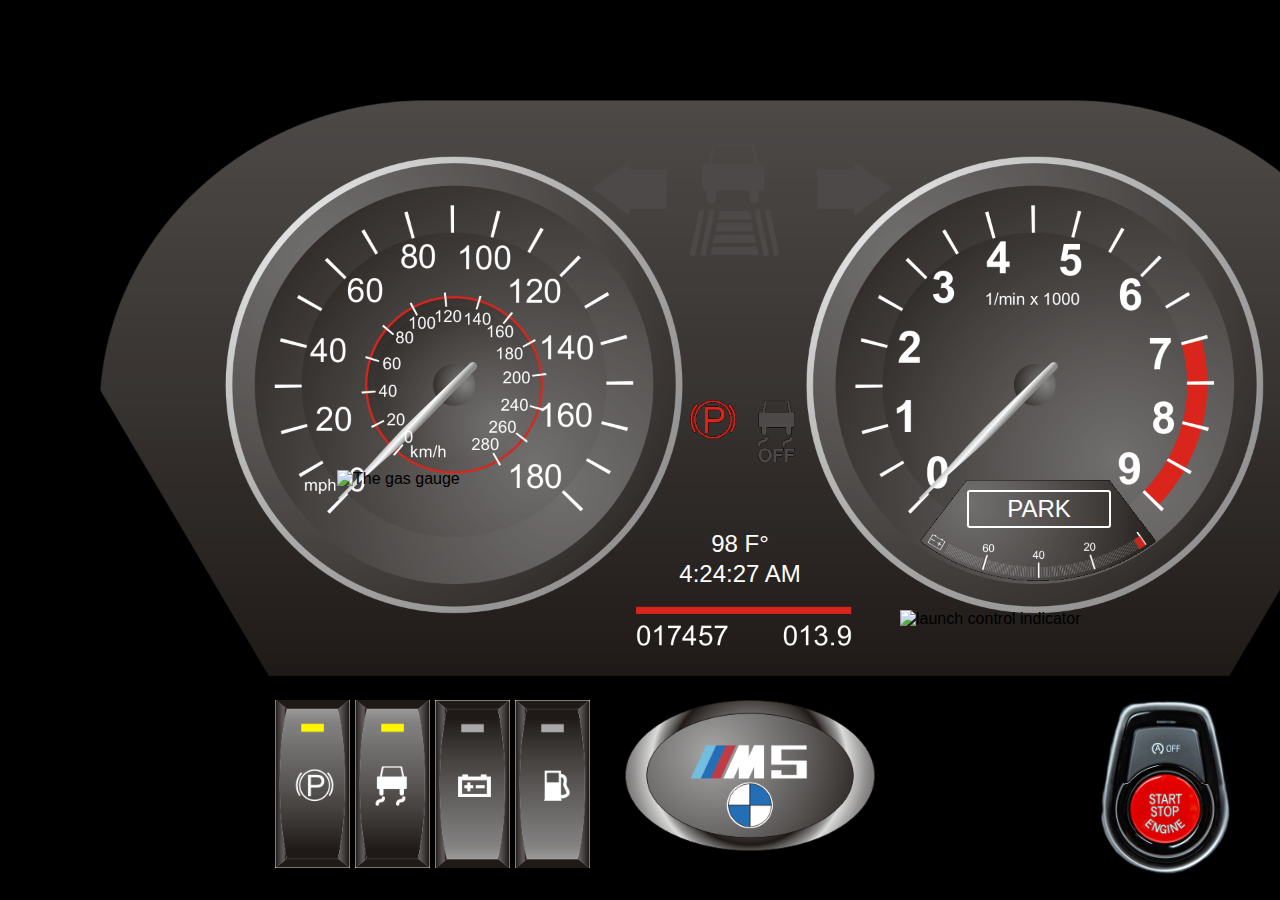
==== Week4/launchControl/launchControl.html @ 6fe9f06f "commit" ====
<!DOCTYPE html>
<html lang="en">
<head>
    <meta charset="UTF-8">
    <meta http-equiv="X-UA-Compatible" content="IE=edge">
    <meta name="viewport" content="width=device-width, initial-scale=1.0">
    <title>Launch Control</title>
    <link rel="stylesheet" href="style.css">
</head>
<body>
    <img id="dash" src="./assets/images/dash.PNG" alt="A sports car dashboard" />
    <img id="gas" src="./assets/images/gas0.png" alt="The gas gauge" />
    <img id="batt" src="./assets/images/batt0.PNG" alt="The battery gauge" />
    <img id="brake" src="./assets/images/p1.PNG" alt="parking brake indicator" />
    <img id="trac" src="./assets/images/trac0.PNG" alt="traction control indicator" />
    <img id="launch" src="./assets/images/lca0.PNG" alt="launch control indicator" />
    <div id="mode">PARK</div>
    <div id="temp">98 F&deg;</div>
    <div id="time"></div>
    <img src="./assets/images/bttn_park_1.PNG" id="bttn_park" alt="parking brake button" onclick="getParking()">
    <img src="./assets/images/bttn_trac_1.PNG" id="bttn_trac" alt="traction control button" onclick="getTraction()">
    <img src="./assets/images/bttn_batt_0.PNG" id="bttn_batt" alt="charge battery button" onclick="getBattery()">
    <img src="./assets/images/bttn_gas_0.PNG" id="bttn_gas" alt="fill gas button" onclick="getGas()">
    <img src="./assets/images/shifter.png" id="bttn_shifter" alt="moade shifter">
    <img src="./assets/images/start.PNG" id="bttn_start" alt="start button">
    <div id="msg"></div>
</body>
<script src="./assets/scripts/clock.js"></script>
<script src="./assets/scripts/funtions.js"></script>
</html>
---- Week4/launchControl/style.css ----
html, body {
    height: 100%;
}

html {
    display: table;
    margin: auto;
}

body {
    display: table-cell;
    vertical-align: middle;
    background-color: black;
    font-family: Arial, Helvetica, sans-serif;
}

img {
    position: absolute;
}

div {
    position: absolute;
    color: white;
    font-size: 24px;
}

#dash {
    width: 1298px;
    top: 100px;
    left: 100px;
}
#gas {
    width: 236px;
    top: 470px;
    left: 337px;
}
#batt {
    width: 236px;
    top: 480px;
    left: 920px;
}
#brake {
    width: 46px;
    top: 400px;
    left: 690px;
}
#trac {
    width: 38px;
    top: 400px;
    left: 757px;
}
#launch {
    width: 330px;
    top: 610px;
    left: 900px;
}
#mode {
    top: 490px;
    left: 967px;
    border: 2px solid white;
    padding: 3px 10px;
    width: 120px;
    text-align: center;
    border-radius: 3px;
}
#temp, #time {
    left: 670px;
    width: 140px;
    text-align: center;
}
#temp {
    top: 530px;
}
#time {
    top: 560px;
}

#start {
    top: 750px;
    left: 970px;
    padding: 30px;
    border: 2px solid white;
    border-radius: 50%;
}
#msg {
    color: red;
    width: 500px;
    top: 110px;
    left: 480px;
    text-align: center;
}
#bttn_park {
    width: 75px;
    top: 700px;
    left: 275px;
}
#bttn_trac {
    width: 75px;
    top: 700px;
    left: 355px;
}
#bttn_batt {
    width: 75px;
    top: 700px;
    left: 435px;
}
#bttn_gas {
    width: 75px;
    top: 700px;
    left: 515px;
}

#bttn_shifter {
    width: 250px;
    top: 700px;
    left: 625px;
}

#bttn_start {
    width: 130px;
    top: 700px;
    left: 1100px;
}
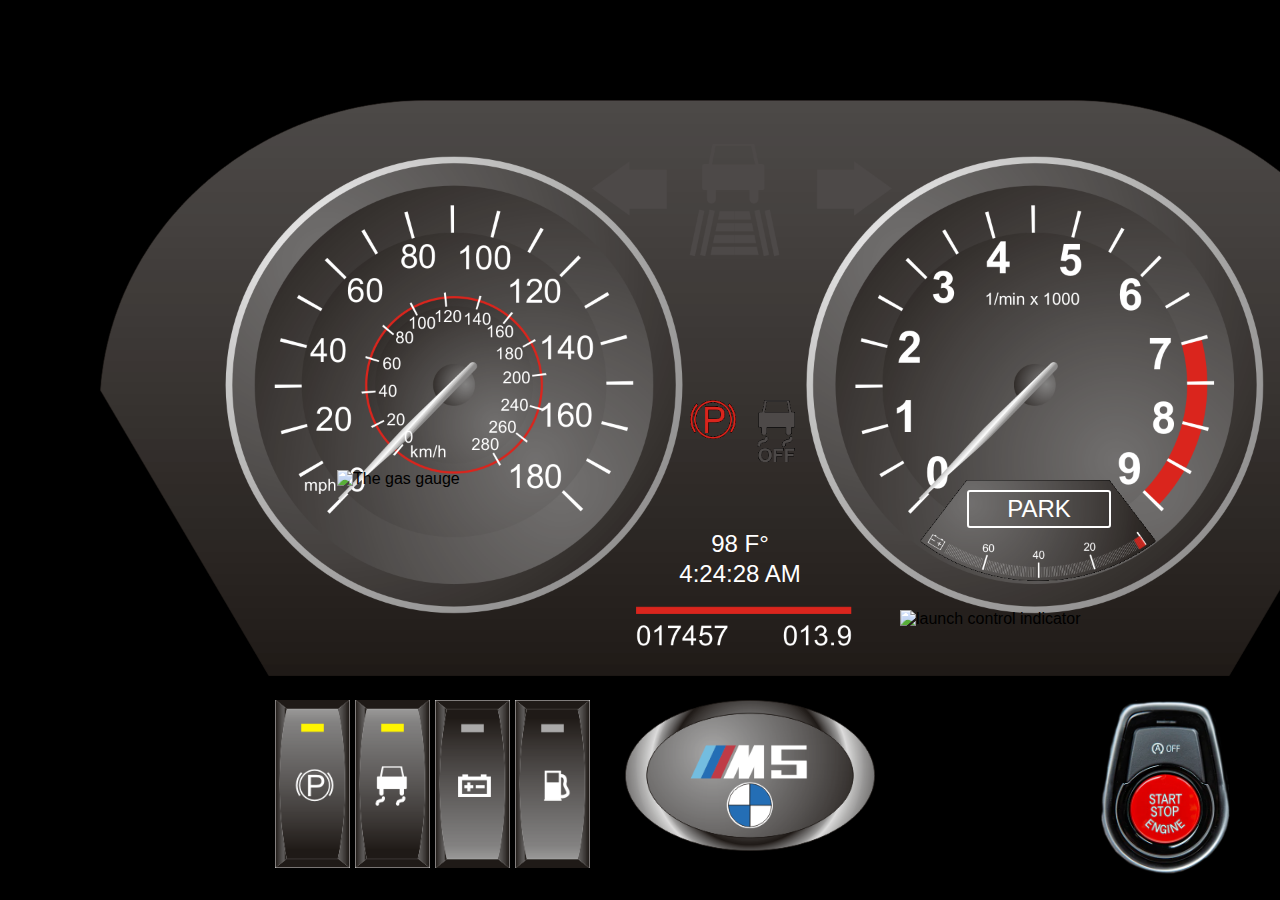
==== commit f6a9aba7: "commit" ====
--- a/Week4/launchControl/launchControl.html
+++ b/Week4/launchControl/launchControl.html
@@ -27,6 +27,7 @@
 </body>
 <script src="./assets/scripts/clock.js"></script>
 <script src="./assets/scripts/funtions.js"></script>
+<p></p>
 </html>
 
 
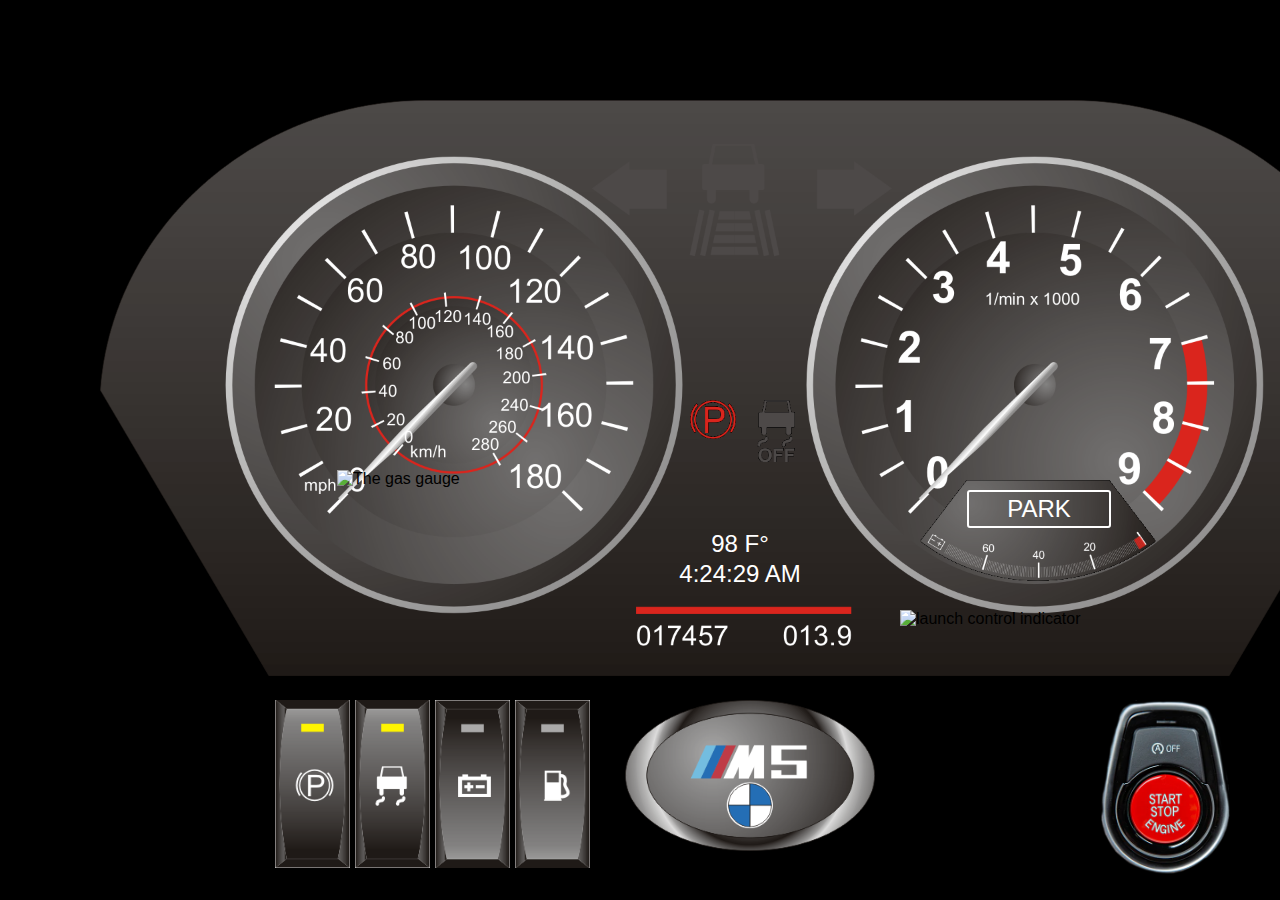
==== commit 3ce999c7: "commit" ====
--- a/Week4/launchControl/launchControl.html
+++ b/Week4/launchControl/launchControl.html
@@ -17,17 +17,19 @@
     <div id="mode">PARK</div>
     <div id="temp">98 F&deg;</div>
     <div id="time"></div>
-    <img src="./assets/images/bttn_park_1.PNG" id="bttn_park" alt="parking brake button" onclick="getParking()">
-    <img src="./assets/images/bttn_trac_1.PNG" id="bttn_trac" alt="traction control button" onclick="getTraction()">
-    <img src="./assets/images/bttn_batt_0.PNG" id="bttn_batt" alt="charge battery button" onclick="getBattery()">
+    <img src="./assets/images/bttn_park_1.PNG" id="bttn_park" alt="parking brake button" onclick="setParking()">
+    <img src="./assets/images/bttn_trac_1.PNG" id="bttn_trac" alt="traction control button" onclick="setTraction()">
+    <img src="./assets/images/bttn_batt_0.PNG" id="bttn_batt" alt="charge battery button" onclick="setBattery()">
     <img src="./assets/images/bttn_gas_0.PNG" id="bttn_gas" alt="fill gas button" onclick="getGas()">
-    <img src="./assets/images/shifter.png" id="bttn_shifter" alt="moade shifter">
-    <img src="./assets/images/start.PNG" id="bttn_start" alt="start button">
+    <img src="./assets/images/shifter.png" id="bttn_shifter" alt="mode shifter" onclick="setMode()">
+    <img src="./assets/images/start.PNG" id="bttn_start" alt="start button" onclick="tryLaunch()">
     <div id="msg"></div>
 </body>
+
 <script src="./assets/scripts/clock.js"></script>
 <script src="./assets/scripts/funtions.js"></script>
-<p></p>
+<script src="./assets/scripts/launch.js"></script>
+
 </html>
 
 
